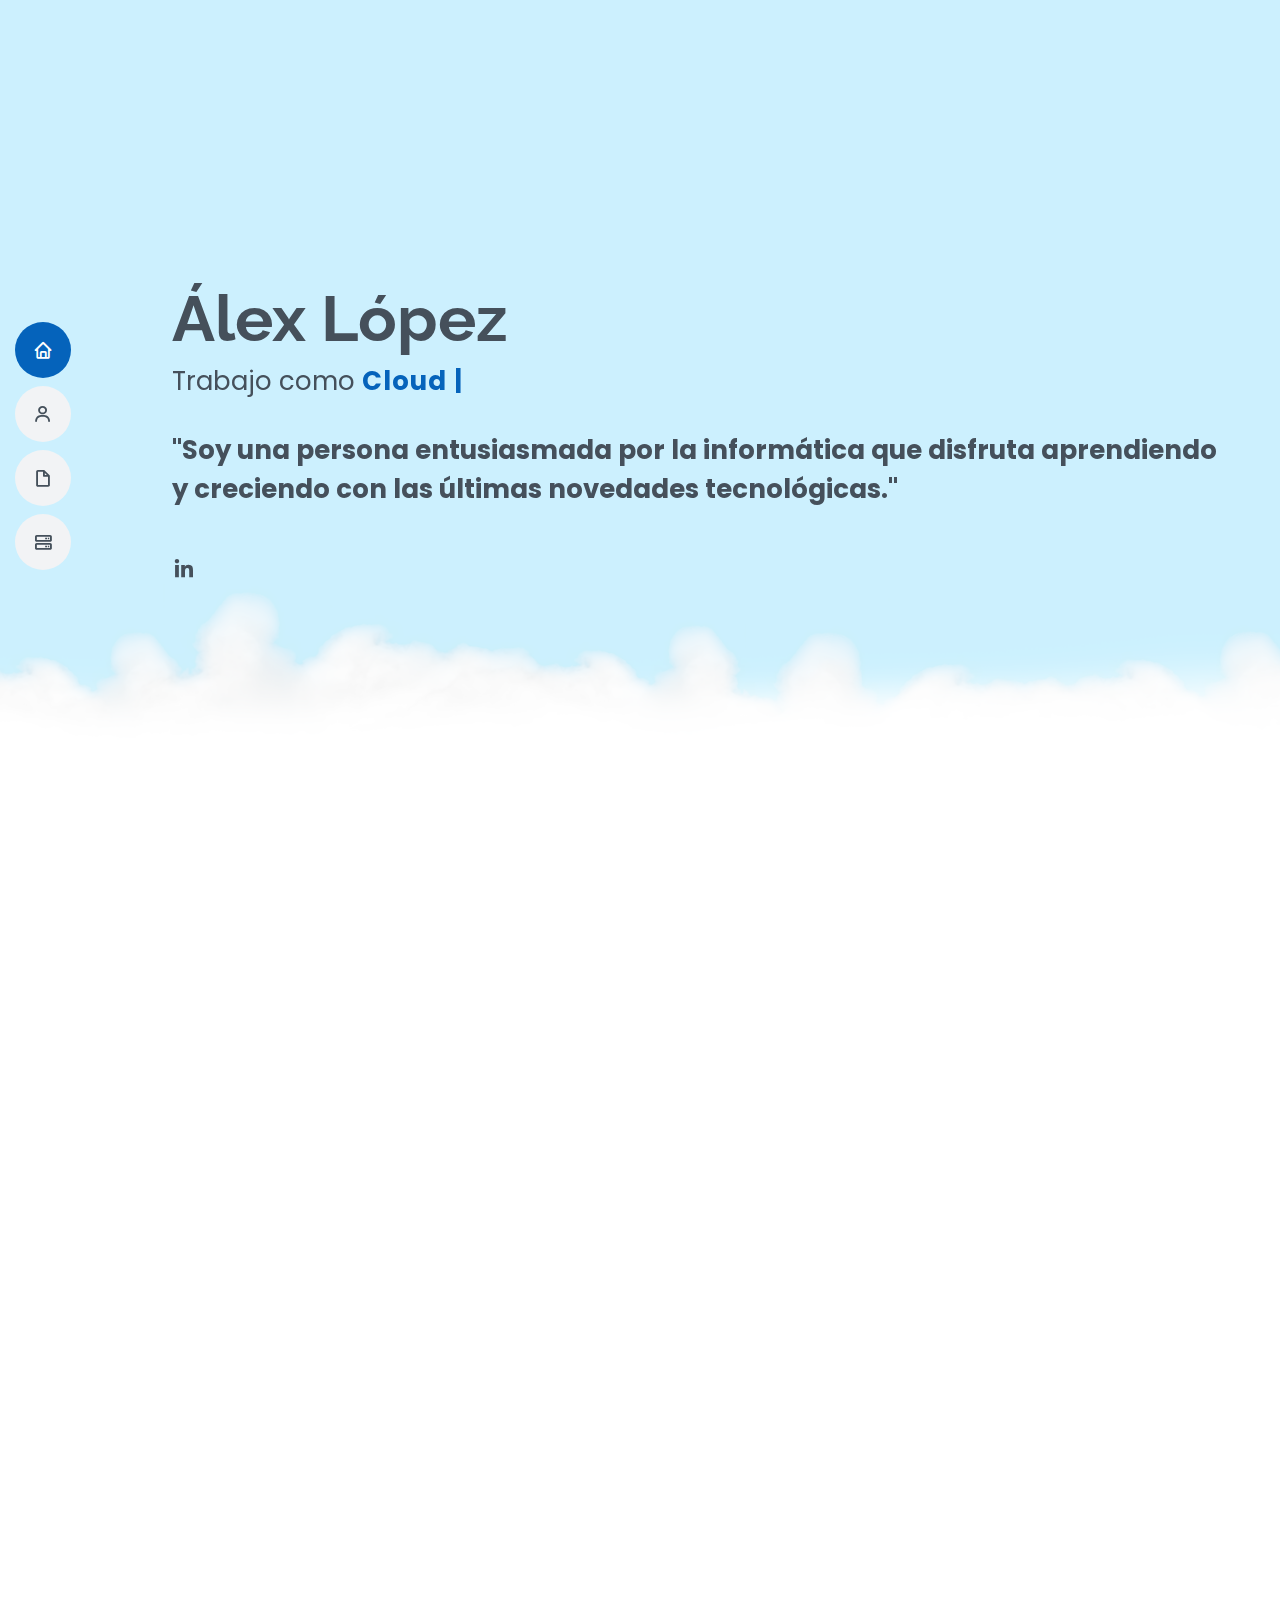
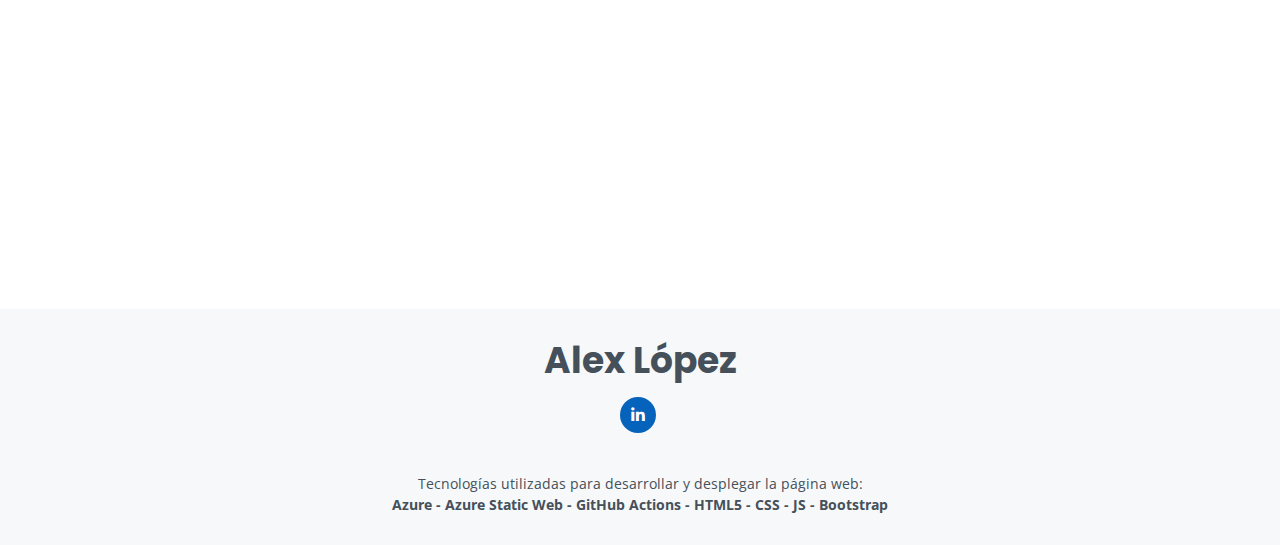
==== index.html @ 0a2d9ffc "update number" ====
<!DOCTYPE html>
<html lang="en">

<head>
  <meta charset="utf-8">
  <meta content="width=device-width, initial-scale=1.0" name="viewport">

  <title>Alex - My Career</title>
  <meta content="" name="description">
  <meta content="" name="keywords">

  <!-- Favicons -->
  <link href="assets/img/favicon.png" rel="icon">
  <link href="assets/img/apple-touch-icon.png" rel="apple-touch-icon">

  <!-- Google Fonts -->
  <link href="https://fonts.googleapis.com/css?family=Open+Sans:300,300i,400,400i,600,600i,700,700i|Raleway:300,300i,400,400i,500,500i,600,600i,700,700i|Poppins:300,300i,400,400i,500,500i,600,600i,700,700i" rel="stylesheet">

  <!-- Vendor CSS Files -->
  <link href="assets/vendor/aos/aos.css" rel="stylesheet">
  <link href="assets/vendor/bootstrap/css/bootstrap.min.css" rel="stylesheet">
  <link href="assets/vendor/bootstrap-icons/bootstrap-icons.css" rel="stylesheet">
  <link href="assets/vendor/boxicons/css/boxicons.min.css" rel="stylesheet">
  <link href="assets/vendor/glightbox/css/glightbox.min.css" rel="stylesheet">
  <link href="assets/vendor/swiper/swiper-bundle.min.css" rel="stylesheet">

  <!-- Template Main CSS File -->
  <link href="assets/css/style.css" rel="stylesheet">

</head>

<body>

  <!-- ======= Mobile nav toggle button ======= -->
  <!-- <button type="button" class="mobile-nav-toggle d-xl-none"><i class="bi bi-list mobile-nav-toggle"></i></button> -->
  <i class="bi bi-list mobile-nav-toggle d-lg-none"></i>
  <!-- ======= Header ======= -->
  <header id="header" class="d-flex flex-column justify-content-center">

    <nav id="navbar" class="navbar nav-menu">
      <ul>
        <li><a href="#hero" class="nav-link scrollto active"><i class="bx bx-home"></i> <span>Inicio</span></a></li>
        <li><a href="#about" class="nav-link scrollto"><i class="bx bx-user"></i> <span>Sobre mi</span></a></li>
        <li><a href="#resume" class="nav-link scrollto"><i class="bx bx-file-blank"></i> <span>Resumen</span></a></li>
        <li><a href="#services" class="nav-link scrollto"><i class="bx bx-server"></i> <span>Clientes</span></a></li>
      
      </ul>
    </nav><!-- .nav-menu -->

  </header><!-- End Header -->

  <!-- ======= Hero Section ======= -->
  <section id="hero" class="d-flex flex-column justify-content-center">
    <div class="container" data-aos="zoom-in" data-aos-delay="100">
      <h1>Álex López</h1>
      <p>Trabajo como <b> <span class="typed" data-typed-items="Cloud Engineer, Cloud Architect"></span></b></p>
      
      <div class="social-links">
        <p><b>"Soy una persona entusiasmada por la informática que disfruta aprendiendo <br> y creciendo con las últimas novedades tecnológicas."</b></p><br> <br> 
        <a href="https://www.linkedin.com/in/alexlopeeez/" class="linkedin"><i class="bx bxl-linkedin"></i></a>
      </div><br>
    </div>
  </section><!-- End Hero -->
 

  <main id="main">

    <!-- ======= About Section ======= -->
    <section id="about" class="about">
      <div class="container" data-aos="fade-up">

        <div class="section-title">
          <h2>Sobre mi</h2>
        </div>

        <div class="row">
          <div class="col-lg-4">
            <img src="images/perfil.jpg" class="img-fluid" alt="">
          </div>
          <div class="col-lg-8 pt-4 pt-lg-0 content">
            <h3>Cloud Engineer & Architect</h3>
            <p class="fst-italic">
              Soy una persona que le encanta la informática, disfruta aprendiendo <br> y creciendo con las últimas novedades tecnológicas. Mi meta es desarrollar e implementar nuevas arquitecturas a los presentes y nuevos clientes para
              aumentar y fortalecer mi conocimiento en el ámbito cloud.

            </p>
            <div class="row">
              <div class="col-lg-6">
                <ul>
                  <li><i class="bi bi-chevron-right"></i> <strong>Edad:</strong> <span>27</span></li>
                  <li><i class="bi bi-chevron-right"></i> <strong>Sitio web:</strong> <span>www.alexlopez.cloud</span></li>
                  <li><i class="bi bi-chevron-right"></i> <strong>Correo:</strong> <span>alexlopezpc@gmail.com</span></li>
                  <li><i class="bi bi-chevron-right"></i> <strong>Ciudad:</strong> <span>Barcelona</span></li>
                </ul>
              </div>
            </div>
            
          </div>
        </div>

      </div>
    </section><!-- End About Section -->

    <!-- ======= Certifications Section ======= -->
    <section id="facts" class="facts">
      <div class="container" data-aos="fade-up">

        <div class="section-title">
          <h2>Certificaciones</h2>
        </div>

 
          <center>
            <a href="https://www.credly.com/badges/01fa5ea0-a900-4f5b-8818-6e2129e21c71" title="HCTA0-003"><img src="images/terraform.png" alt="HCTA0-003-logo" height="120px" width="115px"></a>
            <a href="https://learn.microsoft.com/es-es/users/alexlopez-3442/credentials/d570cc03eaccaec3" title="AZ-900"><img src="images/az900.png" alt="az900-logo" height="110px" width="115px"></a>
            <a href="https://learn.microsoft.com/es-es/users/AlexLopez-3442/credentials/A94C7FD10663A4A2" title="AZ-104"> <img src="images/az104.png" alt="az104-logo" height="110px" width="115px"></a>
            <a href="https://learn.microsoft.com/es-es/users/alexlopez-3442/credentials/c91be4b3f3f4420e" title="AZ-304"><img src="images/az304.png" alt="az304-logo" height="110px" width="115px"></a>
          </center>



        

      </div>
    </section><!-- End Certification Section -->

    <!-- ======= Logros Section ======= -->
    <section id="facts" class="facts">
      <div class="container" data-aos="fade-up">

        <div class="section-title">
          <h2>Logros</h2>
        </div>

        <div class="row">

          <div class="col-lg-3 col-md-6">
            <div class="count-box">
              <i class="bi bi-emoji-smile"></i>
              <span data-purecounter-start="0" data-purecounter-end="8" data-purecounter-duration="1" class="purecounter"></span>
              <p>Clientes</p>
            </div>
          </div>

          <div class="col-lg-3 col-md-6 mt-5 mt-md-0">
            <div class="count-box">
              <i class="bi bi-journal-richtext"></i>
              <span data-purecounter-start="0" data-purecounter-end="40" data-purecounter-duration="1" class="purecounter"></span>
              <p>Proyectos IT</p>
            </div>
          </div>

          <div class="col-lg-3 col-md-6 mt-5 mt-lg-0">
            <div class="count-box">
              <i class="bi bi-headset"></i>
              <span data-purecounter-start="0" data-purecounter-end="6" data-purecounter-duration="1" class="purecounter"></span>
              <p>Años trabajando en proyectos IT</p>
            </div>
          </div>

          <div class="col-lg-3 col-md-6 mt-5 mt-lg-0">
            <div class="count-box">
              <i class="bi bi-award"></i>
              <span data-purecounter-start="0" data-purecounter-end="9" data-purecounter-duration="1" class="purecounter"></span>
              <p>Cursos y certificacions</p>
            </div>
          </div>

        </div>

      </div>
    </section><!-- End Logros Section -->

    <!-- ======= Skills Section ======= -->
    

    <!-- ======= Resume Section ======= -->
    <section id="resume" class="resume">
      <div class="container" data-aos="fade-up">

        <div class="section-title">
          <h2>Resumen</h2>
        </div>

        <div class="row">
          <div class="col-lg-6">

            <h3 class="resume-title">Educación</h3>
            <div class="resume-item">
              <h4>LPIC-OT DevOps Tools Engineer para Administradores</h4>
              <h5>2024</h5>
              <p><b>Curso de formación</b></p>
              <p><em>PUE Academy</em></p>
            </div>
            <div class="resume-item">
              <h4>Architecting on AWS</h4>
              <h5>2023</h5>
              <p><b>Curso de formación</b></p>
              <p><em>CAS Training</em></p>
            </div>
            <div class="resume-item">
              <h4>Administración de Sistemas Informaticos y Redes</h4>
              <h5>2016 - 2018</h5>
              <p><b>Grado Superior</b></p>
              <p><em>Cultural de Badalona</em></p>
            </div>
            <div class="resume-item">
              <h4>Switching and routing & escalamiento de redes</h4>
              <h5>2014 - 2018</h5>
              <p><b>Cisco - CCNA</b></p>
              <p><em>Cultural de Badalona</em></p>
            </div>
            <div class="resume-item">
              <h4>Sistemas Microinformaticos y Redes</h4>
              <h5>2014 - 2016</h5>
              <p><b>Grado Medio</b></p>
              <p><em>Cultural de Badalona</em></p>
            </div>
          </div>
          <div class="col-lg-6">
            <h3 class="resume-title">Experiencia profesional</h3>
            <div class="resume-item">
              <h4>Cloud Engineer</h4>
              <h5>2022 - Actualidad</h5>
              <p><em><b>Innova-tsn</b> - Barcelona - Modelo híbrido</em></p>
              <ul>
                <li>Formo parte del <b>departamento Cloud de Innova-tsn</b>, me encargo de desarrollar, desplegar y administrar arquitecturas de <b>Azure</b> para nuestros clientes.</li>
              </ul>
            </div>
            <div class="resume-item">
              <h4>Líder IT ORE</h4>
              <h5>2022 - 2023</h5>
              <p><em><b>Innova-tsn</b> - Barcelona - Modelo híbrido</em></p>
              <ul>
                <li><b>Team Leader IT del equipo ORE - Oracle R Enterprise</b> para el cliente <b>Caixabank y empresas del grupo (CPC, VPC y BPI).</b></li>
              </ul>
            </div>
            <div class="resume-item">
              <h4>Consultor IT</h4>
              <h5>2019 - 2022</h5>
              <p><em><b>Innova-tsn</b> - Barcelona - Modelo híbrido</em></p>
              <ul>
                <li>Formaba parte de la <b>oficina técnica de ORE en Caixabank y grupo de empresas (VidaCaixa, CPC y
                  BPI)</b>, gestionaba las incidencias y peticiones dentro del equipo. También participé durante 1 año en el
                  equipo de soporte del <b>Banc Sabadell</b> y realicé el despliegue de una POC para <b>ABANCA</b>.
                  </li>
              </ul>
            </div>
            <div class="resume-item">
              <h4>Administrador IT</h4>
              <h5>2018 - 2019</h5>
              <p><em><b>El Corte Inglés</b> - Barcelona - Modelo presencial</em></p>
              <ul>
                <li>Formaba parte del <b>departamento de Sistemas de Información</b> y me encargaba de la gestión de
                  tickets de nivel 2 y gestión y soporte en proyectos cómo aperturas y renovaciones de numerosos
                  negocios en el sector de moda, alimentación y servicios.
                  
                </li>
              </ul>
            </div>
          </div>
        </div>

      </div>

      <center><a href="CV Álex Lopez 2024.pdf"><button type="button" class="btn btn-light">Descargar CV en .PDF</button></a> <!-- ======= &nbsp;&nbsp;-->
        </center>
    </section><!-- End Resume Section -->

    

    <!-- ======= Clientes Section ======= -->
    <section id="services" class="services">
      <div class="container" data-aos="fade-up">

        <div class="section-title">
          <h2>Clientes</h2>
        </div>

        <div class="row">

          <div class="col-lg-4 col-md-6 d-flex align-items-stretch" data-aos="zoom-in" data-aos-delay="100">
            <div class="icon-box iconbox-blue">
              <div class="icon">
                <img src="https://www.caixabank.com/deployedfiles/caixabank_com/css/Estaticos/images/caixaBank-logotipo-web.svg" alt="caixaBank-logotipo-web">
              </div>
              <!--<h4><a href="">Caixabank</a></h4>-->
              <p><b>Caixabank</b> es un grupo financiero líder en el mercado español, cuyo
                negocio está integrado por banca y seguros, así como por inversiones en
                bancos internacionales y en las principales empresas del sector de servicios.
                </p>
            </div>
          </div>

          <div class="col-lg-4 col-md-6 d-flex align-items-stretch mt-4 mt-md-0" data-aos="zoom-in" data-aos-delay="200">
            <div class="icon-box iconbox-orange ">
              <div class="icon">
                <img src="images/bsab.png" alt="bancsabadell-logo" height="77px" width="150px">
              </div>
              <p><b>Banc Sabadell</b> es un banco español fundado en Sabadell. Sus actividades
                principales son la banca comercial, la banca de empresas, la banca
                corporativa y la banca privada, con orientación al negocio internacional.</p>
            </div>
          </div>

          <div class="col-lg-4 col-md-6 d-flex align-items-stretch mt-4 mt-lg-0" data-aos="zoom-in" data-aos-delay="300">
            <div class="icon-box iconbox-pink">
              <div class="icon">
                <img src="https://www.bde.es/f/webbe/INF/assets/images/logo/logo-negro.svg" alt="bde-logo">
            
              </div>
              <p><b>Banco de España</b> es el banco central nacional, por lo tanto, desempeña un
                papel crucial en el sistema financiero y económico del país: Emisión de
                Moneda, Supervisión Bancaria, Política Monetaria, Gestión de Reservas,
                Investigación Económica, Servicio de Compensación de Pagos
                </p>
            </div>
          </div>

          <div class="col-lg-4 col-md-6 d-flex align-items-stretch mt-4" data-aos="zoom-in" data-aos-delay="100">
            <div class="icon-box iconbox-yellow">
              <div class="icon">
                <img src="images/elexonlogo.jpg" alt="elexon-logo" height="50px" width="170px">
              </div>
              <p><b>Elexon</b> es una organización británica que desempeña un papel
                fundamental en la operación y administración del mercado de electricidad
                en el Reino Unido.</p>
            </div>
          </div>

          <div class="col-lg-4 col-md-6 d-flex align-items-stretch mt-4" data-aos="zoom-in" data-aos-delay="200">
            <div class="icon-box iconbox-red">
              <div class="icon">
                <img src="images/vlogo.png" alt="Veolia-logo" height="40px" width="170px">
              </div>
              <p><b>Veolia</b> es una empresa multinacional francesa que se especializa en
                servicios ambientales, gestión del agua, gestión de residuos y energía.
                </p>
            </div>
          </div>

          <div class="col-lg-4 col-md-6 d-flex align-items-stretch mt-4" data-aos="zoom-in" data-aos-delay="300">
            <div class="icon-box iconbox-teal">
              <div class="icon">
                <img src="images/abancalogo.png" alt="abanca-logo" height="30px" width="170px">
              </div>
              <p><b>ABANCA</b> es una entidad bancaria con sede en Galicia y es el resultado de la
                fusión de varias cajas de ahorros, y se ha convertido en uno de los bancos
                más importantes en el noroeste de España.</p>
            </div>
          </div>

          <div class="col-lg-4 col-md-6 d-flex align-items-stretch mt-4" data-aos="zoom-in" data-aos-delay="300">
            <div class="icon-box iconbox-teal">
              <div class="icon">
                <img src="images/Innova-tsn-logo.png" alt="innovatsn-logo" height="80px" width="170px">
              </div>
              <p><b>Innova-tsn</b> consultora Líder en Advanced Analytics y Data Value, Big Data, Cloud
                Services, MLOps, DevOps y Artificial Intelligence.</p>
            </div>
          </div>

          <div class="col-lg-4 col-md-6 d-flex align-items-stretch mt-4" data-aos="zoom-in" data-aos-delay="300">
            <div class="icon-box iconbox-teal">
              <div class="icon">
                <img src="images/eci-logo.png" alt="abanca-logo" height="47px" width="170px">
              </div>
              <p><b>El Corte Inglés</b> es un grupo de distribución mundial con sede en España,
                compuesto por empresas de distintos formatos, siendo el principal el de
                grandes almacenes, seguido por el de la venta en internet.
                </p>
            </div>
          </div>

        </div>

      </div>
    </section><!-- End Clientes Section -->

  </main><!-- End #main -->

  <!-- ======= Footer ======= -->
  <footer id="footer">
    <div class="container">
      <h3>Alex López</h3>
      <div class="social-links">
        <a href="https://www.linkedin.com/in/alexlopeeez/" class="linkedin"><i class="bx bxl-linkedin"></i></a>
      </div>
      <div class="credits">
        <!-- All the links in the footer should remain intact. -->
        <!-- You can delete the links only if you purchased the pro version. -->
        <!-- Licensing information: [license-url] -->
        <!-- Purchase the pro version with working PHP/AJAX contact form: https://bootstrapmade.com/free-html-bootstrap-template-my-resume/ -->
        
      </div>
    </div>
    <h7>Tecnologías utilizadas para desarrollar y desplegar la página web:</h7><br>
    <h9><b>Azure - Azure Static Web - GitHub Actions - HTML5 - CSS - JS - Bootstrap</b></h9>
  </footer><!-- End Footer -->

  <div id="preloader"></div>
  <a href="#" class="back-to-top d-flex align-items-center justify-content-center"><i class="bi bi-arrow-up-short"></i></a>

  <!-- Vendor JS Files -->
  <script src="assets/vendor/purecounter/purecounter_vanilla.js"></script>
  <script src="assets/vendor/aos/aos.js"></script>
  <script src="assets/vendor/bootstrap/js/bootstrap.bundle.min.js"></script>
  <script src="assets/vendor/glightbox/js/glightbox.min.js"></script>
  <script src="assets/vendor/isotope-layout/isotope.pkgd.min.js"></script>
  <script src="assets/vendor/swiper/swiper-bundle.min.js"></script>
  <script src="assets/vendor/typed.js/typed.umd.js"></script>
  <script src="assets/vendor/waypoints/noframework.waypoints.js"></script>
  <script src="assets/vendor/php-email-form/validate.js"></script>

  <!-- Template Main JS File -->
  <script src="assets/js/main.js"></script>

</body>

</html>
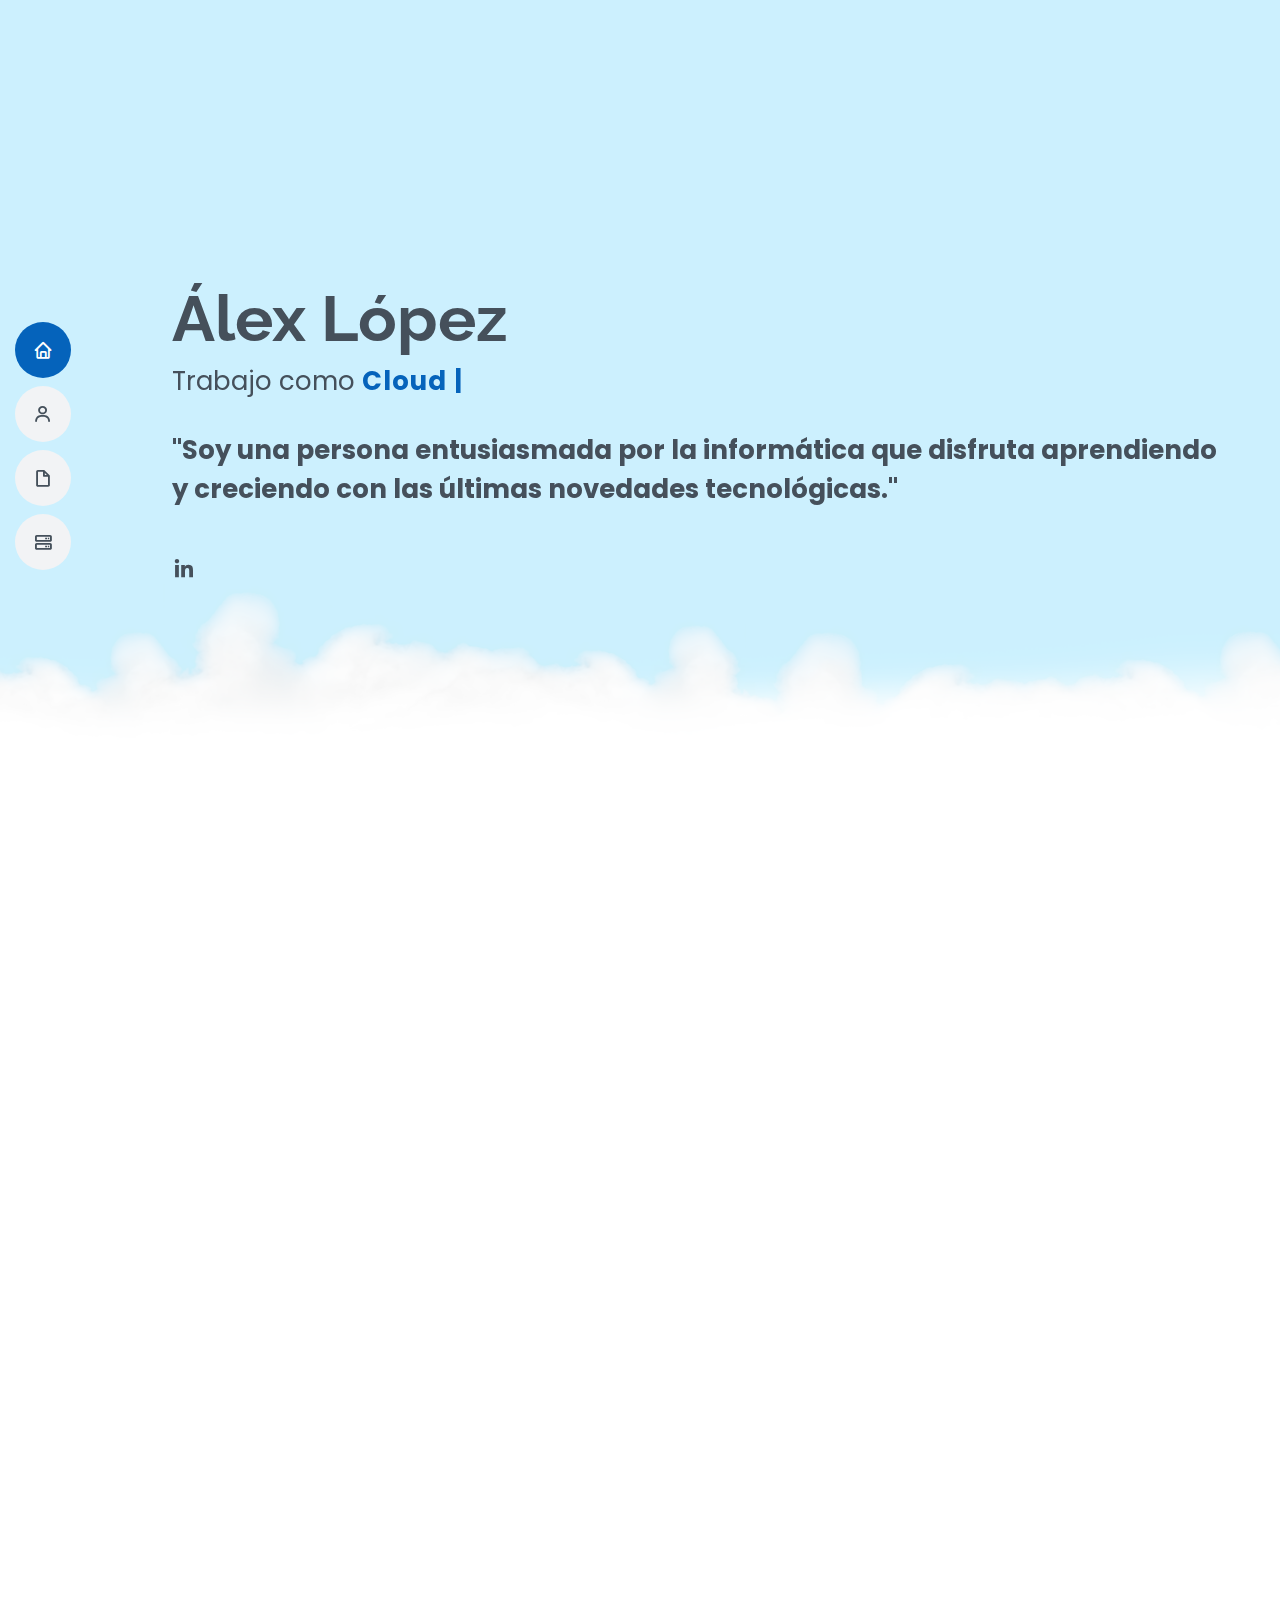
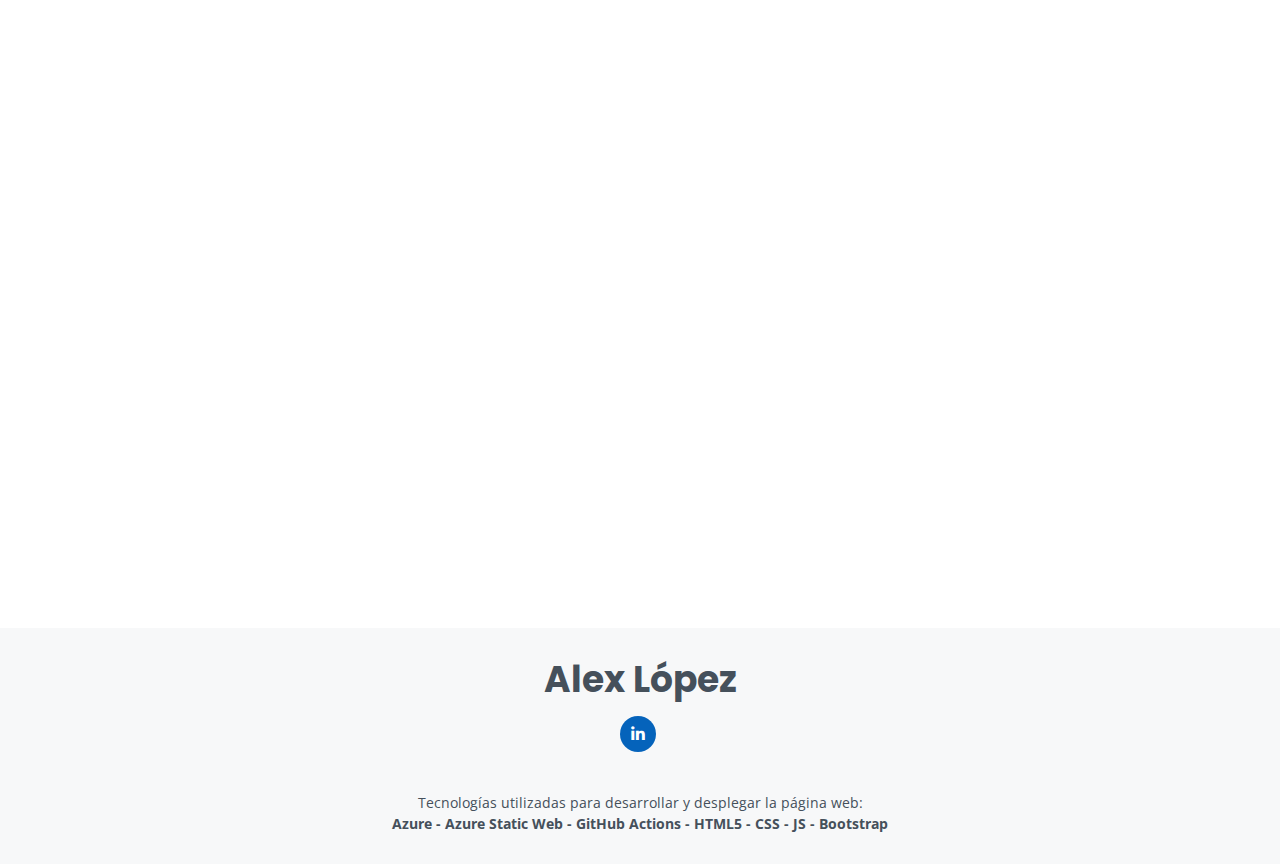
==== commit 3add7569: "update pdf and index" ====
--- a/index.html
+++ b/index.html
@@ -88,8 +88,7 @@
               <div class="col-lg-6">
                 <ul>
                   <li><i class="bi bi-chevron-right"></i> <strong>Edad:</strong> <span>27</span></li>
-                  <li><i class="bi bi-chevron-right"></i> <strong>Sitio web:</strong> <span>www.alexlopez.cloud</span></li>
-                  <li><i class="bi bi-chevron-right"></i> <strong>Correo:</strong> <span>alexlopezpc@gmail.com</span></li>
+                  <li><i class="bi bi-chevron-right"></i> <strong>Sitio web:</strong> <b><span>https://alexlopez.cloud</span></b></li>
                   <li><i class="bi bi-chevron-right"></i> <strong>Ciudad:</strong> <span>Barcelona</span></li>
                 </ul>
               </div>
@@ -137,7 +136,7 @@
           <div class="col-lg-3 col-md-6">
             <div class="count-box">
               <i class="bi bi-emoji-smile"></i>
-              <span data-purecounter-start="0" data-purecounter-end="8" data-purecounter-duration="1" class="purecounter"></span>
+              <span data-purecounter-start="0" data-purecounter-end="9" data-purecounter-duration="1" class="purecounter"></span>
               <p>Clientes</p>
             </div>
           </div>
@@ -145,7 +144,7 @@
           <div class="col-lg-3 col-md-6 mt-5 mt-md-0">
             <div class="count-box">
               <i class="bi bi-journal-richtext"></i>
-              <span data-purecounter-start="0" data-purecounter-end="40" data-purecounter-duration="1" class="purecounter"></span>
+              <span data-purecounter-start="0" data-purecounter-end="45" data-purecounter-duration="1" class="purecounter"></span>
               <p>Proyectos IT</p>
             </div>
           </div>
@@ -220,8 +219,16 @@
           <div class="col-lg-6">
             <h3 class="resume-title">Experiencia profesional</h3>
             <div class="resume-item">
+              <h4>Cloud Solutions Architect</h4>
+              <h5>2024 - Actualidad</h5>
+              <p><em><b>Grup Mediapro</b> - Barcelona - Modelo híbrido</em></p>
+              <ul>
+                <li>Formo parte del departamento de <b>Arquitectura e Ingeniería del área de Tecnologías y Seguridad de la Información en Grup Mediapro. Mi objetivo es liderar, diseñar, implementar y facilitar la ejecución de proyectos de migración, transformación y optimización, teniendo en cuenta el rendimiento, la seguridad y escalabilidad.</b></li>
+              </ul>
+            </div>
+            <div class="resume-item">
               <h4>Cloud Engineer</h4>
-              <h5>2022 - Actualidad</h5>
+              <h5>2022 - 2024</h5>
               <p><em><b>Innova-tsn</b> - Barcelona - Modelo híbrido</em></p>
               <ul>
                 <li>Formo parte del <b>departamento Cloud de Innova-tsn</b>, me encargo de desarrollar, desplegar y administrar arquitecturas de <b>Azure</b> para nuestros clientes.</li>
@@ -282,6 +289,20 @@
           <div class="col-lg-4 col-md-6 d-flex align-items-stretch" data-aos="zoom-in" data-aos-delay="100">
             <div class="icon-box iconbox-blue">
               <div class="icon">
+                <img src="images/logo-GRUP-MEDIAPRO.png" alt="logo-grup-mediapro">
+              </div>
+              <!--<h4><a href="">Caixabank</a></h4>-->
+              <p><b>Grup Mediapro</b> es un grupo líder en el sector audiovisual europeo único en 
+                integración de contenidos, producción y distribución audiovisual. 
+                Proporciona la creatividad y las soluciones técnicas necesarias para diseñar, 
+                producir y distribuir cualquier proyecto audiovisual o multicanal.
+                </p>
+            </div>
+          </div>
+
+          <div class="col-lg-4 col-md-6 d-flex align-items-stretch" data-aos="zoom-in" data-aos-delay="100">
+            <div class="icon-box iconbox-blue">
+              <div class="icon">
                 <img src="https://www.caixabank.com/deployedfiles/caixabank_com/css/Estaticos/images/caixaBank-logotipo-web.svg" alt="caixaBank-logotipo-web">
               </div>
               <!--<h4><a href="">Caixabank</a></h4>-->
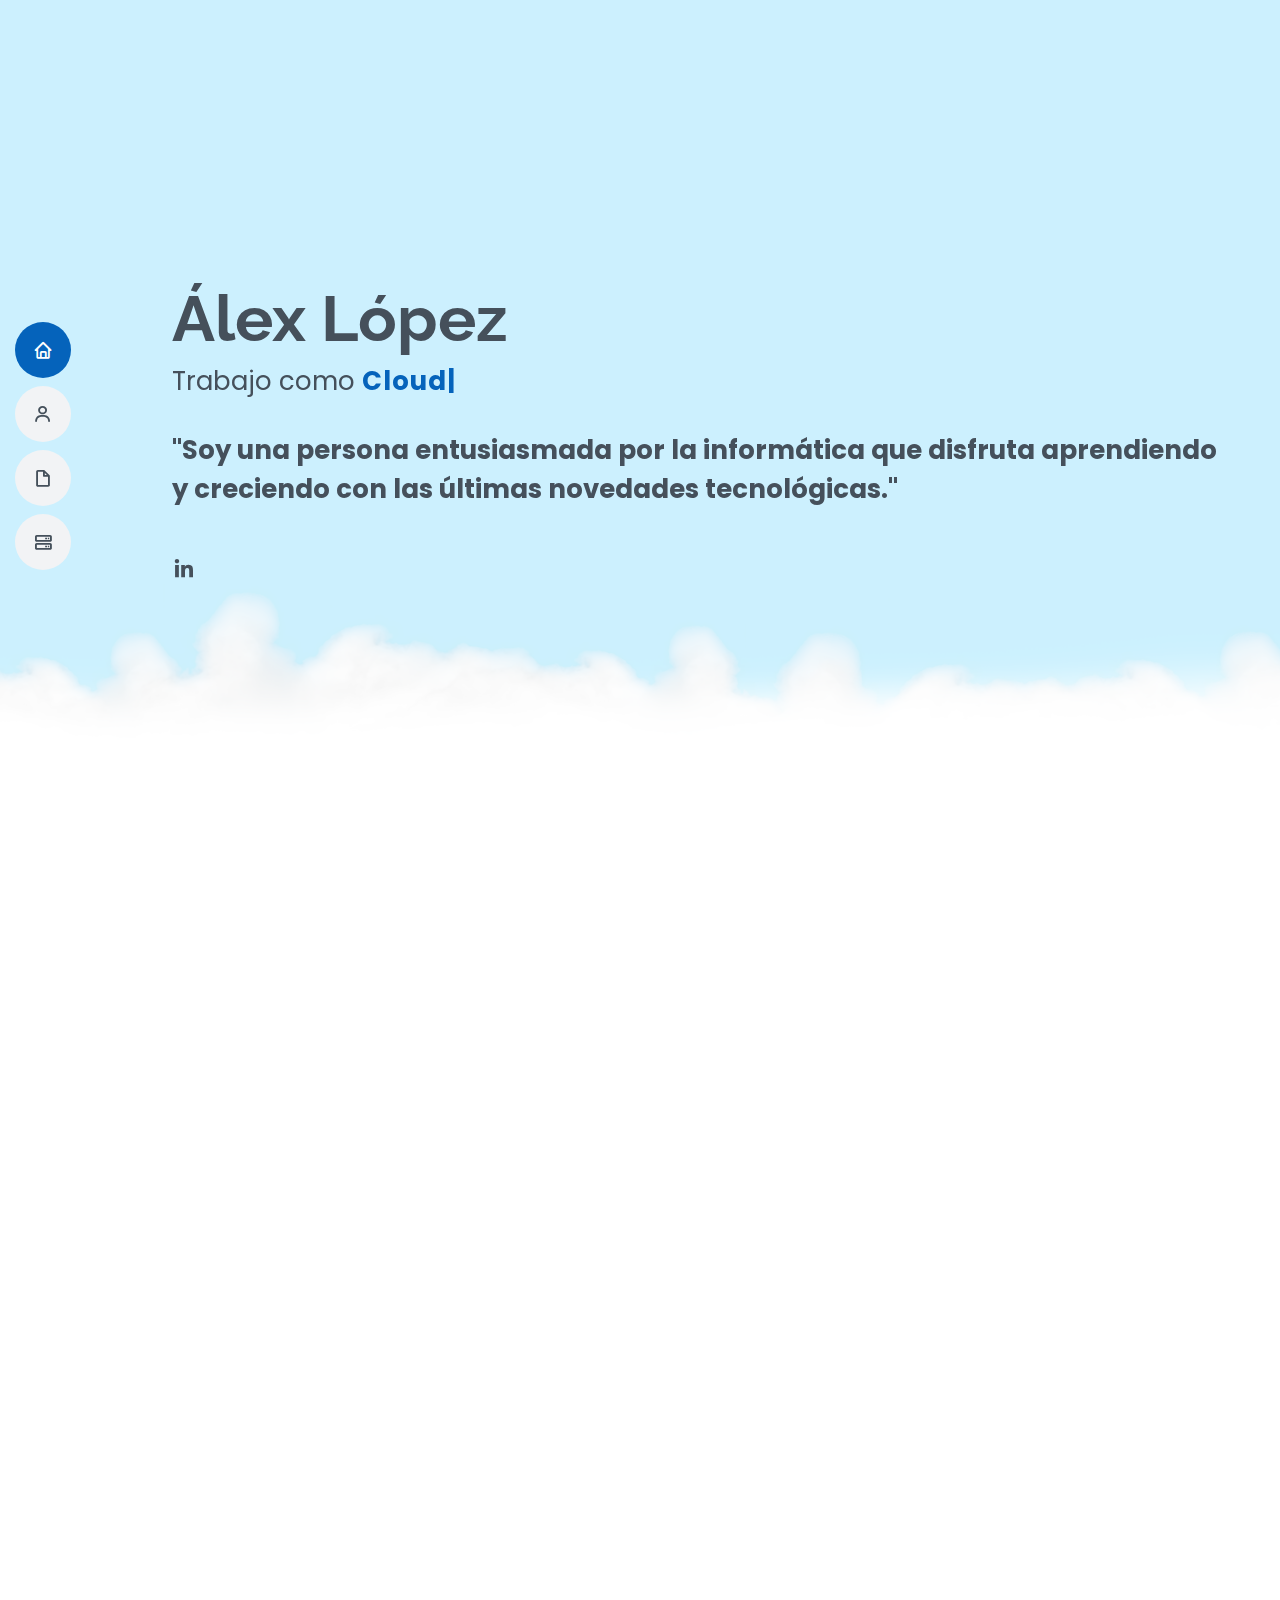
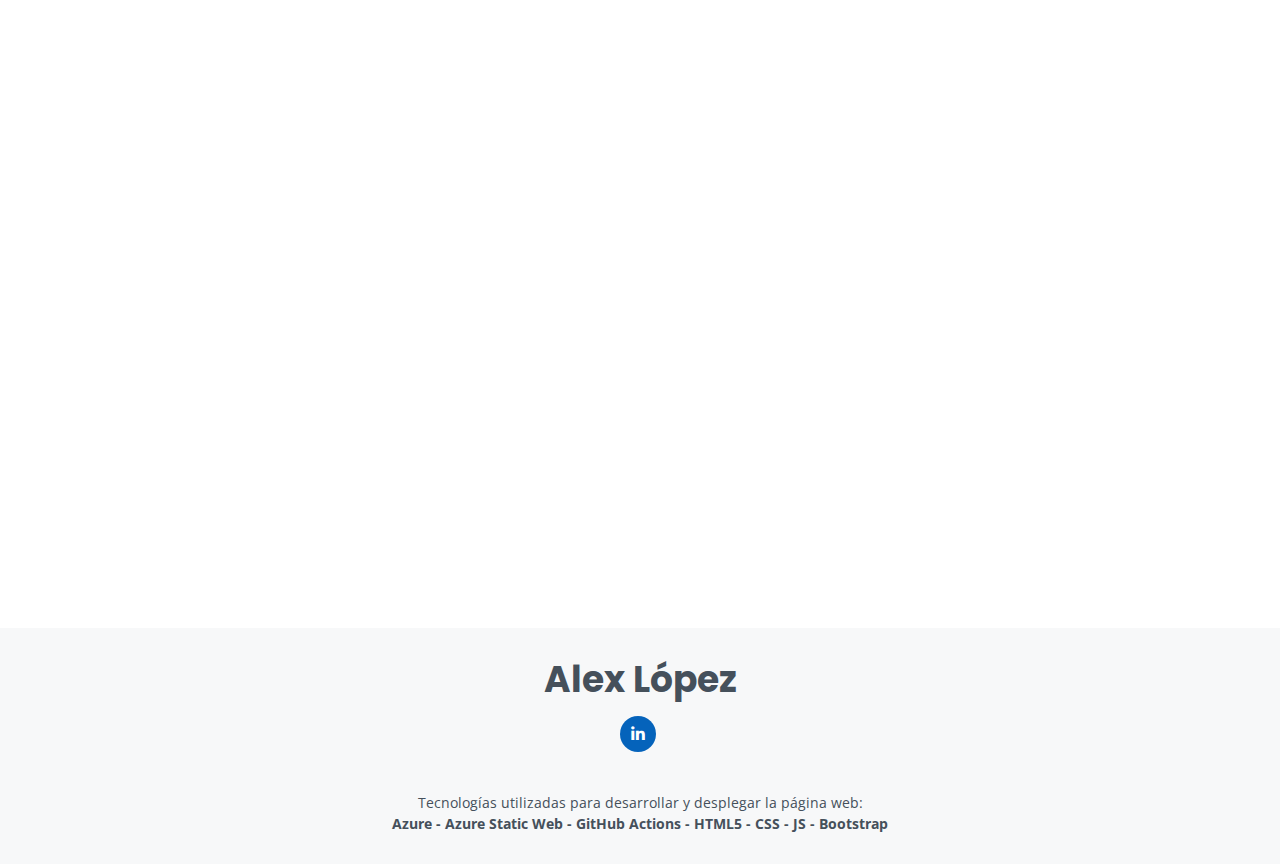
==== commit 139b1144: "update index" ====
--- a/index.html
+++ b/index.html
@@ -223,7 +223,7 @@
               <h5>2024 - Actualidad</h5>
               <p><em><b>Grup Mediapro</b> - Barcelona - Modelo híbrido</em></p>
               <ul>
-                <li>Formo parte del departamento de <b>Arquitectura e Ingeniería del área de Tecnologías y Seguridad de la Información en Grup Mediapro. Mi objetivo es liderar, diseñar, implementar y facilitar la ejecución de proyectos de migración, transformación y optimización, teniendo en cuenta el rendimiento, la seguridad y escalabilidad.</b></li>
+                <li>Formo parte del departamento de <b>Arquitectura e Ingeniería del área de Tecnologías y Seguridad de la Información en Grup Mediapro</b>. Mi objetivo es liderar, diseñar, implementar y facilitar la ejecución de proyectos de migración, transformación y optimización, teniendo en cuenta el rendimiento, la seguridad y escalabilidad.</li>
               </ul>
             </div>
             <div class="resume-item">
@@ -289,7 +289,7 @@
           <div class="col-lg-4 col-md-6 d-flex align-items-stretch" data-aos="zoom-in" data-aos-delay="100">
             <div class="icon-box iconbox-blue">
               <div class="icon">
-                <img src="images/logo-GRUP-MEDIAPRO.png" alt="logo-grup-mediapro">
+                <img src="images/logo-GRUP-MEDIAPRO.png" alt="logo-grup-mediapro" height="90px" width="150px">
               </div>
               <!--<h4><a href="">Caixabank</a></h4>-->
               <p><b>Grup Mediapro</b> es un grupo líder en el sector audiovisual europeo único en 
@@ -316,7 +316,7 @@
           <div class="col-lg-4 col-md-6 d-flex align-items-stretch mt-4 mt-md-0" data-aos="zoom-in" data-aos-delay="200">
             <div class="icon-box iconbox-orange ">
               <div class="icon">
-                <img src="images/bsab.png" alt="bancsabadell-logo" height="77px" width="150px">
+                <img src="images/bsab.png" alt="bancsabadell-logo" height="70px" width="140px">
               </div>
               <p><b>Banc Sabadell</b> es un banco español fundado en Sabadell. Sus actividades
                 principales son la banca comercial, la banca de empresas, la banca
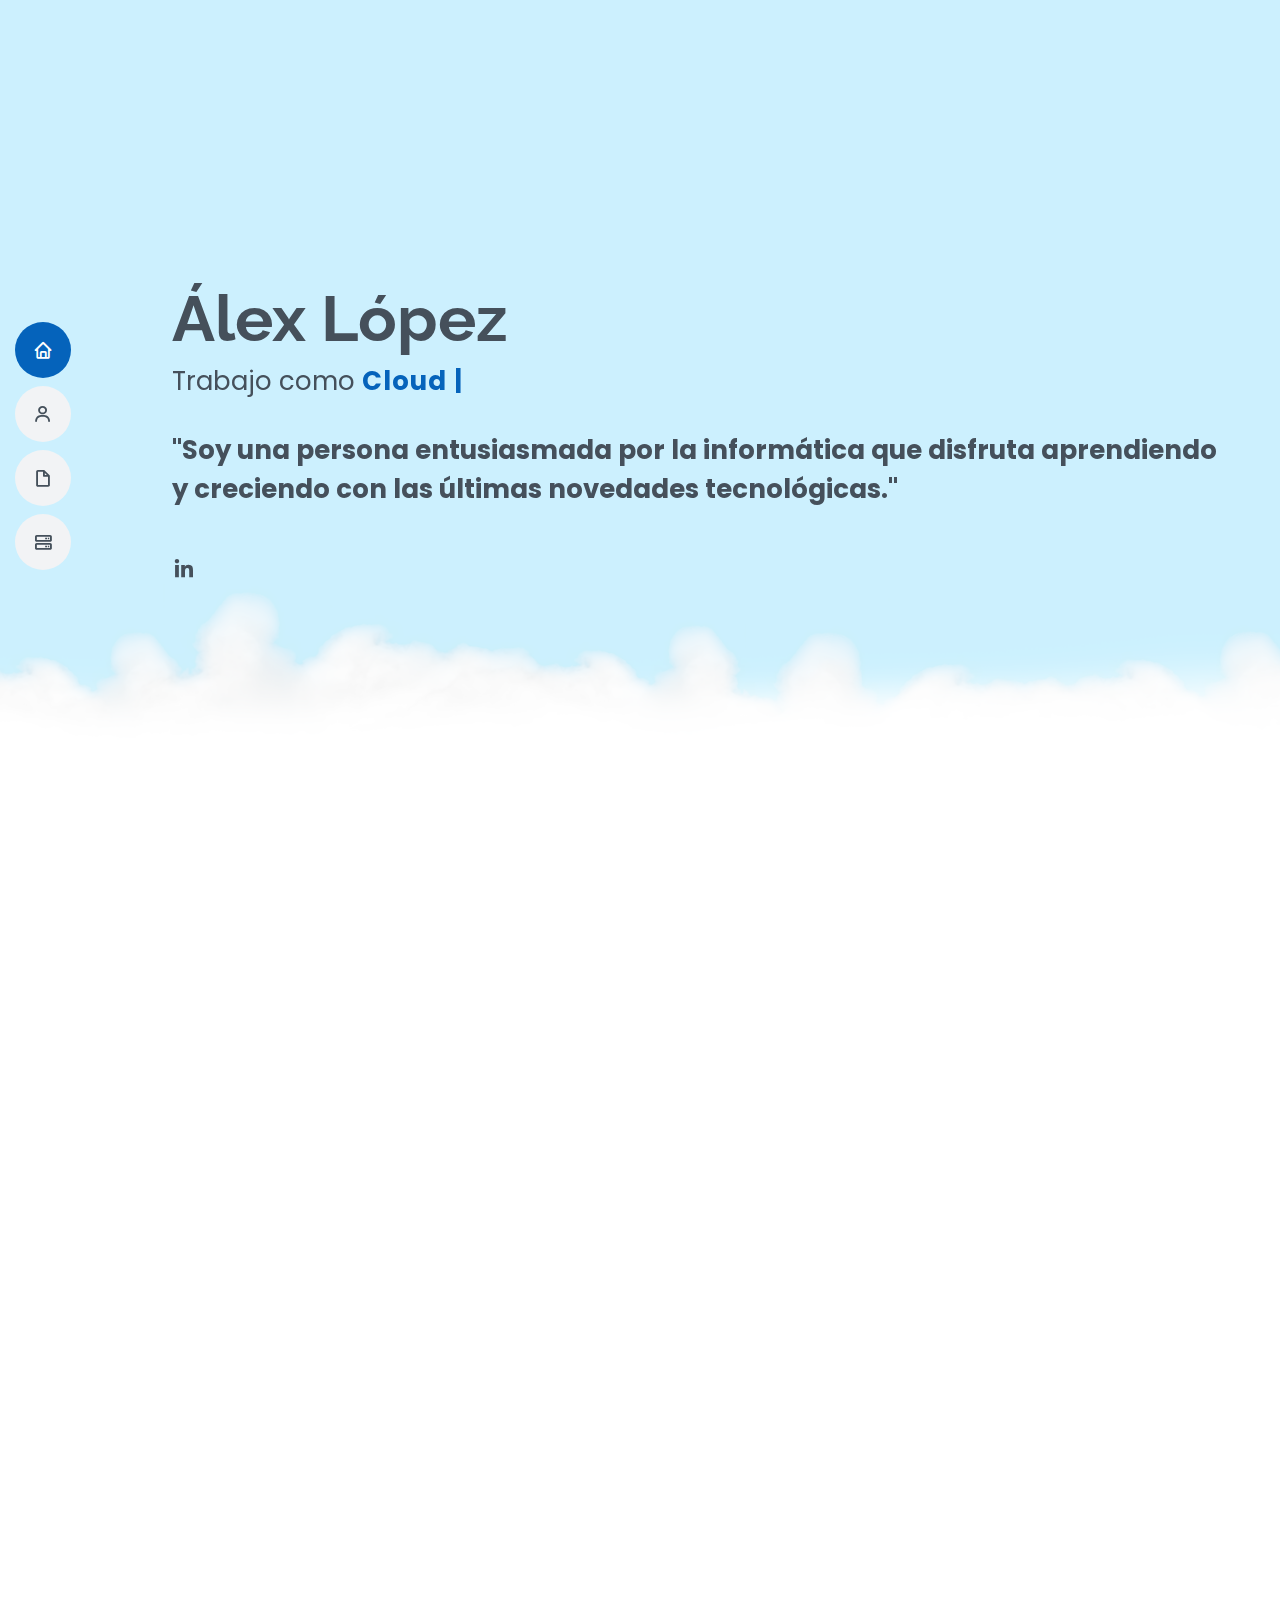
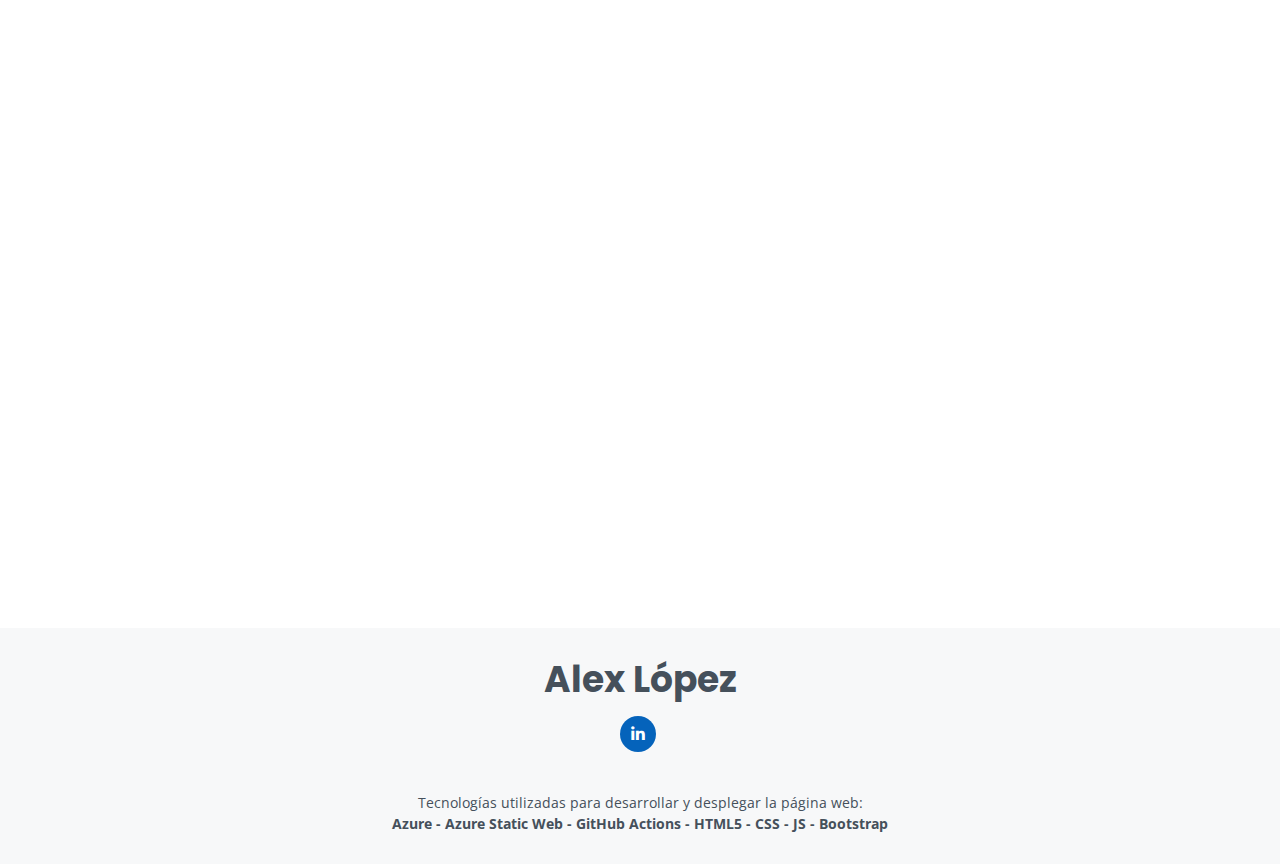
==== commit 537847d2: "update index and image" ====
--- a/index.html
+++ b/index.html
@@ -327,14 +327,12 @@
           <div class="col-lg-4 col-md-6 d-flex align-items-stretch mt-4 mt-lg-0" data-aos="zoom-in" data-aos-delay="300">
             <div class="icon-box iconbox-pink">
               <div class="icon">
-                <img src="https://www.bde.es/f/webbe/INF/assets/images/logo/logo-negro.svg" alt="bde-logo">
-            
-              </div>
-              <p><b>Banco de España</b> es el banco central nacional, por lo tanto, desempeña un
+                <img src="images/logo-negro.svg" alt="bde-logo">
+              </div>
+               <p><b>Banco de España</b> es el banco central nacional, por lo tanto, desempeña un
                 papel crucial en el sistema financiero y económico del país: Emisión de
                 Moneda, Supervisión Bancaria, Política Monetaria, Gestión de Reservas,
-                Investigación Económica, Servicio de Compensación de Pagos
-                </p>
+                Investigación Económica, Servicio de Compensación de Pagos</p>
             </div>
           </div>
 
